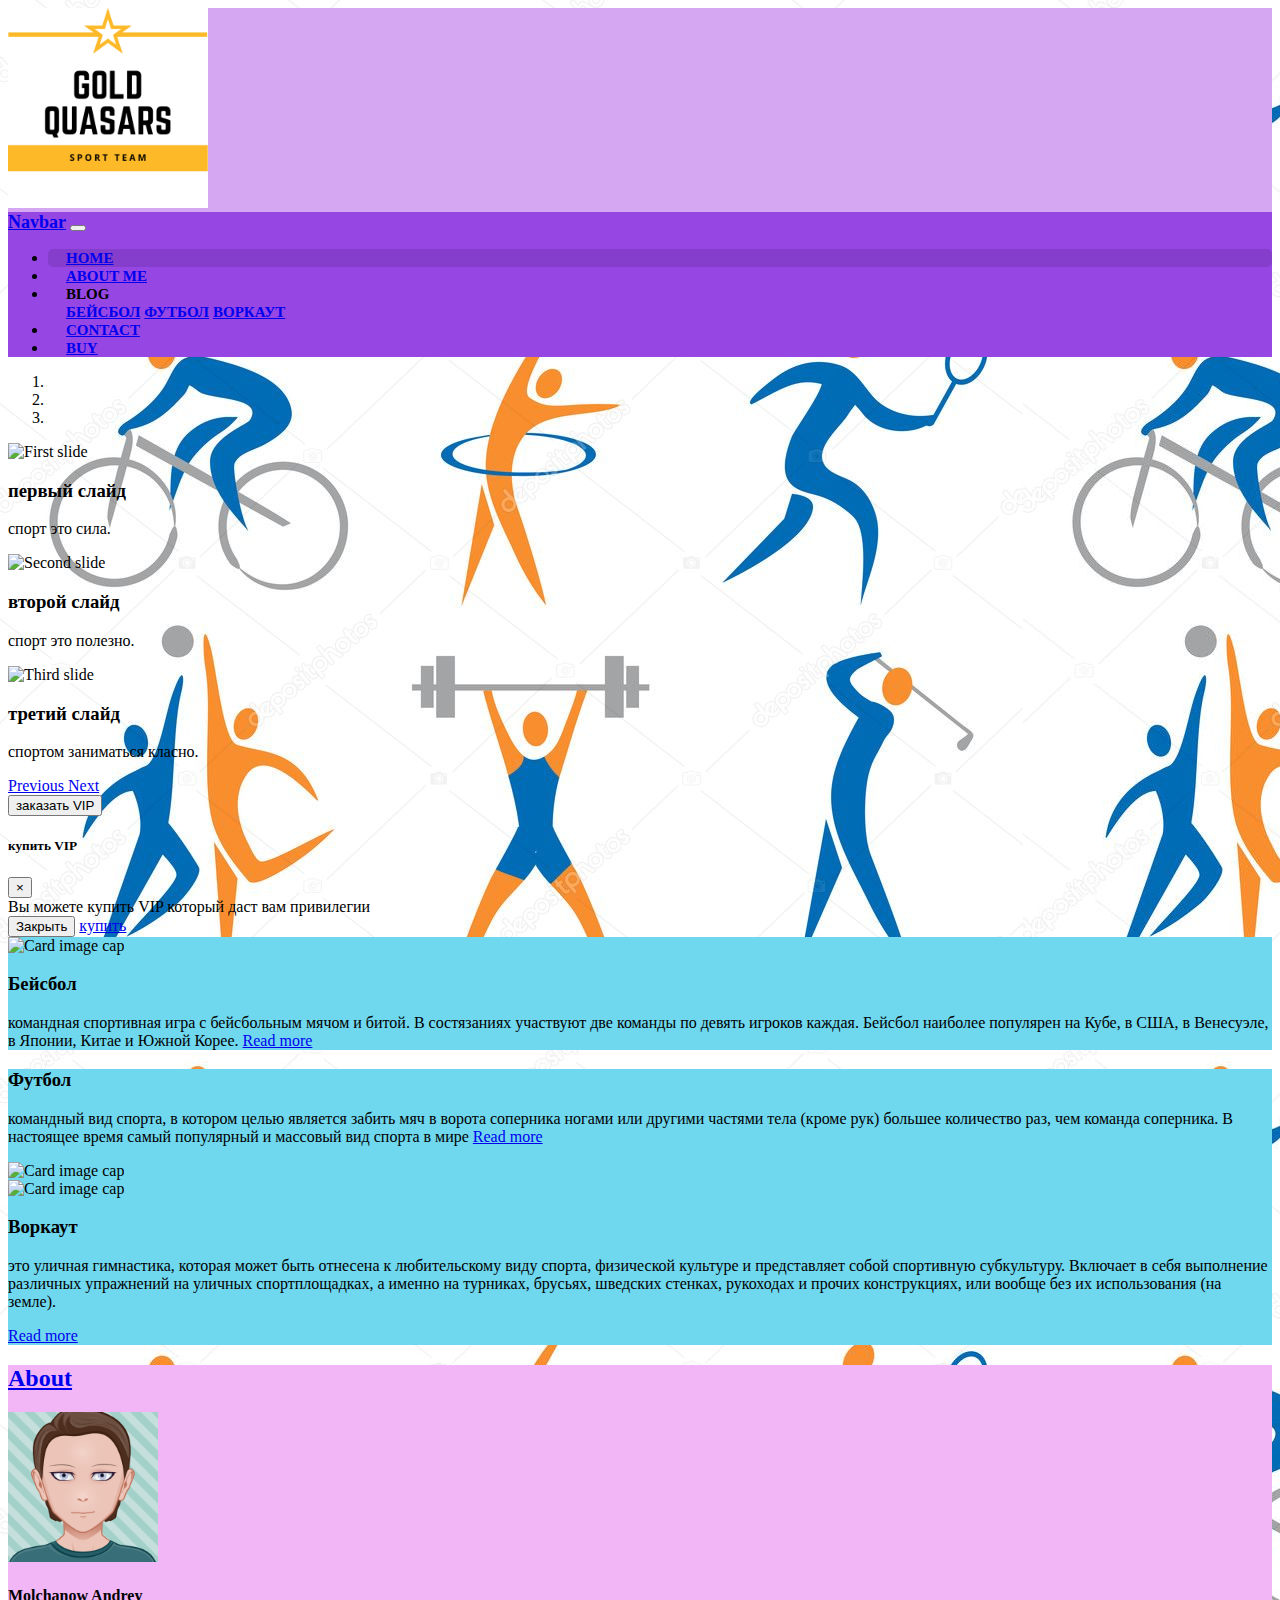
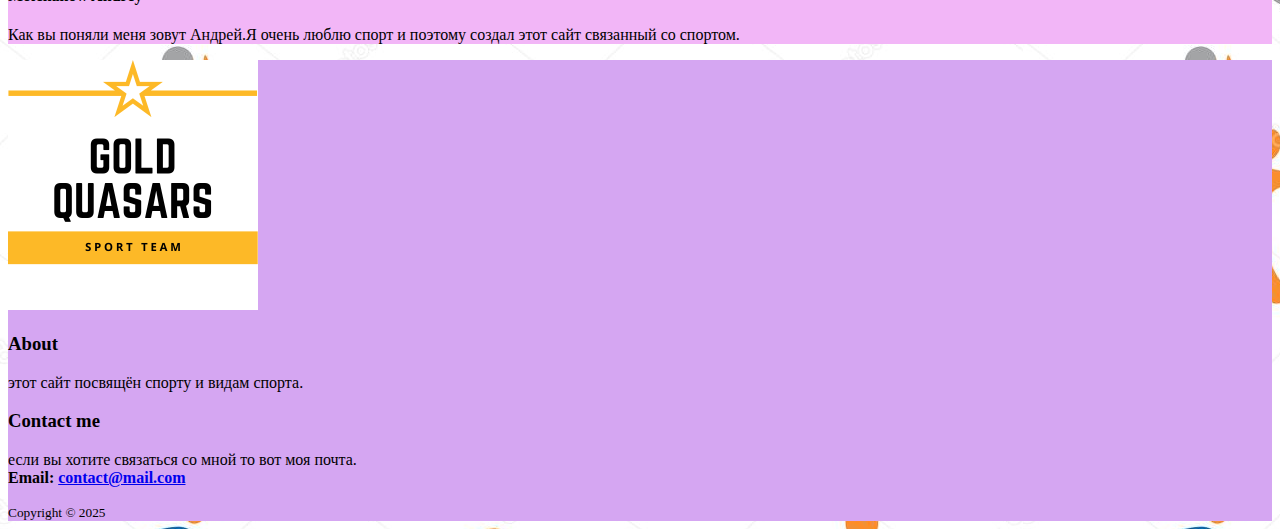
==== index.html @ 5125bf8a "sport" ====
<!DOCTYPE html>
<html lang="en">

<head>
  <meta charset="utf-8">
  <meta name="viewport" content="width=device-width, initial-scale=1">
  <title>starsport</title>

  <link rel="stylesheet" href="https://stackpath.bootstrapcdn.com/bootstrap/4.2.1/css/bootstrap.min.css" integrity="sha384-GJzZqFGwb1QTTN6wy59ffF1BuGJpLSa9DkKMp0DgiMDm4iYMj70gZWKYbI706tWS" crossorigin="anonymous">
  <link rel="stylesheet" type="text/css" href="css/10.css">

  <!-- Font Awesome 5 -->
  <link rel="stylesheet" href="https://use.fontawesome.com/releases/v5.6.3/css/all.css" integrity="sha384-UHRtZLI+pbxtHCWp1t77Bi1L4ZtiqrqD80Kn4Z8NTSRyMA2Fd33n5dQ8lWUE00s/" crossorigin="anonymous">
</head>

<body>

  <!-- HEADER -->
  <header>
    <div class="shadow-sm rounded">
      <img class="d-block mx-auto" src="img/sport Team.png" width="200" draggable="false" alt="Logo">
    </div>
  </header>

  <!-- Navbar -->
 <nav class="navbar navbar-expand-lg navbar-dark">
   <div class="container">
     <a class="navbar-brand mr-5" href="#">Navbar</a>
     <button class="navbar-toggler" type="button" data-toggle="collapse" data-target="#navbarSupportedContent" aria-controls="navbarSupportedContent" aria-expanded="false" aria-label="Toggle navigation">
       <span class="navbar-toggler-icon"></span>
     </button>
     <!-- menu -->
     <div class="collapse navbar-collapse" id="navbarSupportedContent">
       <ul class="navbar-nav mr-auto">
         <li class="nav-item active">
           <a class="nav-link" href="index.html">
             <i class="fas fa-home"></i>
             Home
           </a>
         </li>
         <li class="nav-item">
           <a class="nav-link" href="10.4.html">
             <i class="fab fa-angellist"></i>
             About me
           </a>
         </li>
         <!-- dropdown menu -->
         <li class="nav-item dropdown">
           <a class="nav-link dropdown-toggle" data-toggle="dropdown" aria-haspopup="true" aria-expanded="false">
            <i class="fas fa-bars"></i>
             Blog
           </a>
           <div class="dropdown-menu" id="custom-dropdown-menu">
             <a class="dropdown-item" href="10.1.html">Бейсбол</a>
             <a class="dropdown-item" href="10.2.html">Футбол</a>
             <a class="dropdown-item" href="10.3.html">Воркаут</a>
           </div>
         </li>
         <li class="nav-item">
           <a class="nav-link" href="10.5.html">
             <i class="fas fa-address-book"></i>
             Contact
           </a>
         </li>
         <li class="nav-item">
           <a class="nav-link" href="10.6.html">
             <i class="fab fa-angellist"></i>
             Buy
           </a>
         </li>
       </ul>
     </div>
     <!-- /menu -->
   </div>
 </nav>
 <!-- /Navbar -->


<!-- Bootstrap core JavaScript -->
<script src="https://code.jquery.com/jquery-3.3.1.slim.min.js" integrity="sha384-q8i/X+965DzO0rT7abK41JStQIAqVgRVzpbzo5smXKp4YfRvH+8abtTE1Pi6jizo" crossorigin="anonymous"></script>
<script src="https://cdnjs.cloudflare.com/ajax/libs/popper.js/1.14.6/umd/popper.min.js" integrity="sha384-wHAiFfRlMFy6i5SRaxvfOCifBUQy1xHdJ/yoi7FRNXMRBu5WHdZYu1hA6ZOblgut" crossorigin="anonymous"></script>
<script src="https://stackpath.bootstrapcdn.com/bootstrap/4.2.1/js/bootstrap.min.js" integrity="sha384-B0UglyR+jN6CkvvICOB2joaf5I4l3gm9GU6Hc1og6Ls7i6U/mkkaduKaBhlAXv9k" crossorigin="anonymous"></script>


<!-- Carousel -->
   <div id="carouselExampleIndicators" class="carousel slide carousel-fade" data-ride="carousel">
     <!-- Сarousel Indicators -->
     <!-- Сarousel Indicators -->
      <ol class="carousel-indicators">
        <li data-target="#carouselExampleIndicators" data-slide-to="0" class="active"></li>
        <li data-target="#carouselExampleIndicators" data-slide-to="1"></li>
        <li data-target="#carouselExampleIndicators" data-slide-to="2"></li>
      </ol>

      <!-- Carousel Inner -->
      <!-- Carousel Inner -->
            <div class="carousel-inner" role="listbox">
              <!-- Slide One -->
              <div class="carousel-item active">
                <img class="d-block w-100 mh-10" height="600px" src="https://image.freepik.com/free-psd/soccer-club-training-camp-banner-template_23-2148406221.jpg" alt="First slide">
                <div class="carousel-caption d-none d-md-block">
                  <h3>первый слайд</h3>
                  <p>спорт это сила.</p>
                </div>
              </div>
              <!-- Slide Two -->
              <div class="carousel-item">
                <img class="d-block w-100 mh-50" height="600px" src="https://image.freepik.com/free-psd/training-camp-social-media-post-template_23-2148406219.jpg" alt="Second slide">
                <div class="carousel-caption d-none d-md-block">
                  <h3>второй слайд</h3>
                  <p>спорт это полезно.</p>
                </div>
              </div>
              <!-- Slide Three -->
              <div class="carousel-item">
                <img class="d-block w-100 mh-50" height="600px" src="https://image.freepik.com/free-psd/soccer-club-training-camp-banner-template_23-2148406225.jpg" alt="Third slide">
                <div class="carousel-caption d-none d-md-block">
                  <h3>третий слайд</h3>
                  <p>спортом заниматься класно.</p>
                </div>
              </div>
            </div>


      <!-- Carousel Control -->
      <!-- Carousel Control -->
            <a class="carousel-control-prev" href="#carouselExampleIndicators" role="button" data-slide="prev">
                <span class="carousel-control-prev-icon" aria-hidden="true"></span>
                <span class="sr-only">Previous</span>
            </a>
            <a class="carousel-control-next" href="#carouselExampleIndicators" role="button" data-slide="next">
                <span class="carousel-control-next-icon" aria-hidden="true"></span>
                <span class="sr-only">Next</span>
            </a>

    </div>



    <!-- ! МОДАЛЬНОЕ ОКНО -->
        <div class="row m-3 p-3 d-flex justify-content-around">
          <!-- кнопка которая вызовет окно -->
          <button type="button" class="btn btn-primary" data-toggle="modal" data-target="#exampleModal">
           заказать VIP
          </button>
          <!-- Modal -->
          <div class="modal fade" id="exampleModal" tabindex="-1" role="dialog" aria-labelledby="exampleModalLabel" aria-hidden="true">
            <div class="modal-dialog" role="document">
              <div class="modal-content">
                <div class="modal-header">
                  <h5 class="modal-title" id="exampleModalLabel">купить VIP</h5>
                  <button type="button" class="close" data-dismiss="modal" aria-label="Close">
                <span aria-hidden="true">&times;</span>
              </button>
                </div>
                <div class="modal-body">
                  Вы можете купить VIP который даст вам привилегии
                </div>
                <div class="modal-footer">
                  <button type="button" class="btn btn-secondary" data-dismiss="modal">Закрыть</button>
                  <a href="10.6.html" class="btn btn-primary">купить</a>
                </div>
              </div>
            </div>
          </div>
          <!-- /modal -->
        </div>





  <!-- MAIN -->
  <main class="pt-3">
    <div class="container">
      <div class="row">

        <!-- POSTS -->
        <div class="col-md-9">
          <div id="POSTS" class="card flex-md-row mb-4 border-dark shadow-sm h-md-250">
            <img class="card-img-left flex-auto d-none d-md-block" height="250" src="https://upload.wikimedia.org/wikipedia/commons/6/6d/Baseball_swing.jpg" alt="Card image cap">
            <div class="card-body d-flex flex-column align-items-start">

              <h3 class="card-title mb-0">Бейсбол</h3>
              <p class="card-text mb-auto">
                <p class="custom-1">
                  командная спортивная игра с бейсбольным мячом и битой. В состязаниях участвуют две команды по девять игроков каждая.
                  Бейсбол наиболее популярен на Кубе, в США, в Венесуэле, в Японии, Китае и Южной Корее.
              <a href="10.1.html" class="btn-yellow">Read more</a>
            </div>
          </div>
          <div id="POSTS" class="card flex-md-row mb-4 border-dark shadow-sm h-md-250">

            <div class="card-body d-flex flex-column align-items-start">
              <h3 class="card-title mb-0">Футбол</h3>
              <p class="card-text mb-auto">
                <p class="custom-1">
              командный вид спорта, в котором целью является забить мяч в ворота соперника ногами или другими частями тела (кроме рук) большее количество раз, чем команда соперника. В настоящее время самый популярный и массовый вид спорта в мире
              <a href="10.2.html" class="btn-yellow">Read more</a>
            </div>
            <img class="card-img-right flex-auto d-none d-md-block" height="250" src="https://upload.wikimedia.org/wikipedia/commons/d/da/Shunsuke1_20080622.jpg" alt="Card image cap">
          </div>
          <div id="POSTS" class="card flex-md-row mb-4 border-dark shadow-sm h-md-250">
            <img class="card-img-left flex-auto d-none d-md-block" height="250" src="https://upload.wikimedia.org/wikipedia/commons/7/76/Human_Flag_von_Sven_Kohl_%28Calisthenic_Movement%29%2C_2013.jpg" alt="Card image cap">
            <div class="card-body d-flex flex-column align-items-start">

              <h3 class="card-title mb-0">Воркаут</h3>
              <p class="card-text mb-auto">
                <p class="custom-1">
                 это уличная гимнастика, которая может быть отнесена к любительскому виду спорта, физической культуре и представляет собой спортивную субкультуру. Включает в себя выполнение различных упражнений на уличных спортплощадках, а именно на турниках, брусьях, шведских стенках, рукоходах и прочих конструкциях, или вообще без их использования (на земле).
              </p>
              <a href="10.3.html" class="btn-yellow">Read more</a>
            </div>
          </div>
          <!-- /card-group -->
        </div>
        <!-- /col-md-9 -->

        <!-- ASIDE -->
        <div class="col-md-3 mx-auto mb-3 text-center ">
          <div id="About" class="blog-sidebar p-2 shadow-sm rounded">
            <!-- About -->
            <a href="10.4.html" class="btn-yellow"><h2>About</h2></a>
            <img src="img/myAvatar (1).png" class="img-fluid rounded-circle" width="150" alt="Rob Smith">
            <h4>Molchanow Andrey</h4>
            <p>
              <p class="custom-2">
              Как вы поняли меня зовут Андрей.Я очень люблю спорт и поэтому создал этот сайт связанный со спортом.
            </p>
          </div>
        </div>
        <!-- /blog-aside -->

      </div>
      <!-- /row -->
    </div>
    <!-- /container -->
  </main>


  <!-- FOOTER -->
  <footer class="border-top">
    <div class="container">
      <!-- Logo - Posts - Nav -->
      <div class="row py-3 text-light">
        <!-- Logo -->
        <div class="col-md-4 ">
          <img src="img/sport Team.png" alt="Logo" width="250" class="img-fluid">
        </div>
        <!-- About -->
        <div class="col-md-4">
          <h3>About</h3>
          <p>
            этот сайт посвящён спорту и видам спорта.
          </p>
        </div>
        <!-- Contact me -->
        <div class="col-md-4">
          <h3>Contact me</h3>
          <p>
            если вы хотите связаться со мной то вот моя почта.
            <br><strong>Email: <a href="#" class="text-white">contact@mail.com</a></strong>
          </p>
        </div>

      </div>
      <!-- /row -->

      <!-- Copyright -->
      <div class="row py-3 d-flex justify-content-center  border-top">
        <small class="d-block text-light">Copyright &copy; 2025 </small>
      </div>

    </div>
    <!-- /container -->
  </footer>

</body>

</html>
---- css/10.css ----
/* Header, footer */
header, footer {
  background-color: rgb(213, 166, 242);
}

body{
  background-image: url("../img/1.jpg");
}

#About{
  background-color: rgb(242, 182, 247);
}
#POSTS{
  background-color: rgb(111, 215, 238);
}
nav {
  background-color: #9546e3;
}

/* Navbar */

.navbar-brand {
  font-size: 18px;
  font-weight: 600;
}

.nav-link, .dropdown-item {
  font-size: 15px;
  font-weight: 600;
  text-transform: uppercase;
}

nav li {
  padding: 0 18px;
}

nav li.active, nav li.active:before {
  background-color: rgba(0, 0, 0, 0.1);
  border-radius: 5px;
}
.custom-1 {
  font-family: 'Merriweather', serif;
}
.custom-2 {
font-family: 'Cinzel', serif;
}
.custom-3 {
font-family: 'Anton', sans-serif;
}
.custom-4 {
font-family: 'Merriweather', serif;
}
.custom-5 {
font-family: 'Pacifico', cursive;
}
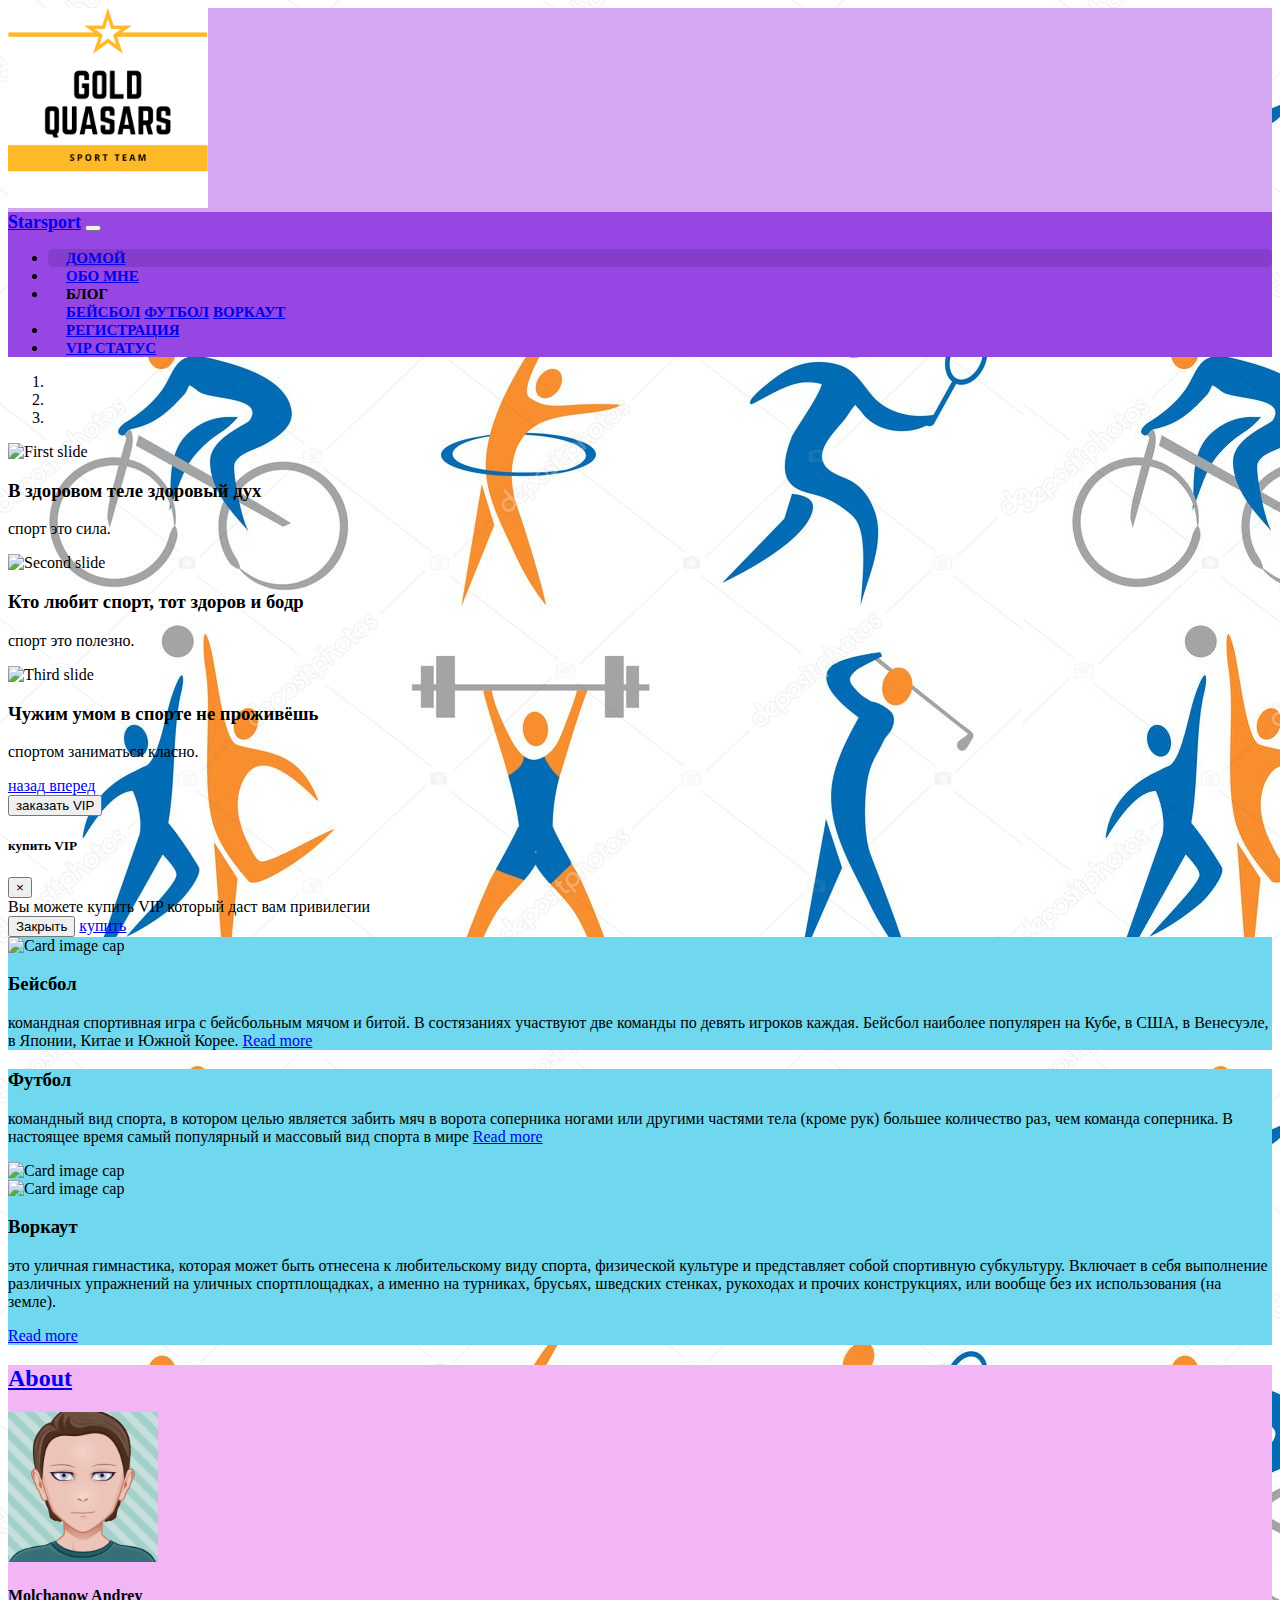
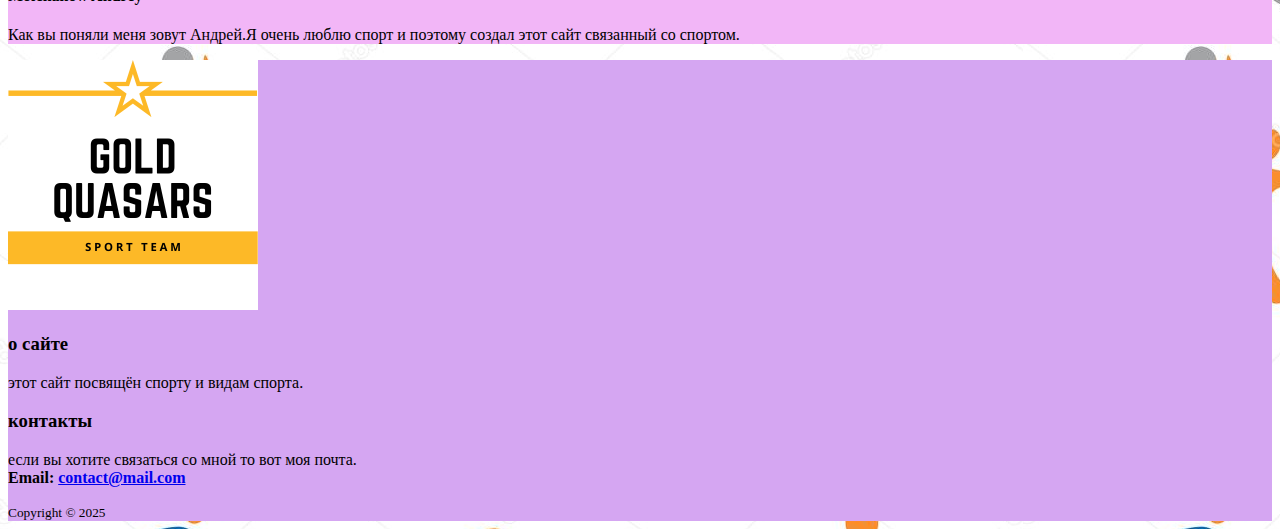
==== commit 039281c9: "Add files via upload" ====
--- a/index.html
+++ b/index.html
@@ -4,7 +4,9 @@
 <head>
   <meta charset="utf-8">
   <meta name="viewport" content="width=device-width, initial-scale=1">
-  <title>starsport</title>
+  <title>Starsport</title>
+
+  <link rel="icon" href="img/favicon.ico"   type="image/x-icon">
 
   <link rel="stylesheet" href="https://stackpath.bootstrapcdn.com/bootstrap/4.2.1/css/bootstrap.min.css" integrity="sha384-GJzZqFGwb1QTTN6wy59ffF1BuGJpLSa9DkKMp0DgiMDm4iYMj70gZWKYbI706tWS" crossorigin="anonymous">
   <link rel="stylesheet" type="text/css" href="css/10.css">
@@ -25,7 +27,7 @@
   <!-- Navbar -->
  <nav class="navbar navbar-expand-lg navbar-dark">
    <div class="container">
-     <a class="navbar-brand mr-5" href="#">Navbar</a>
+     <a class="navbar-brand mr-5" href="#">Starsport</a>
      <button class="navbar-toggler" type="button" data-toggle="collapse" data-target="#navbarSupportedContent" aria-controls="navbarSupportedContent" aria-expanded="false" aria-label="Toggle navigation">
        <span class="navbar-toggler-icon"></span>
      </button>
@@ -35,20 +37,20 @@
          <li class="nav-item active">
            <a class="nav-link" href="index.html">
              <i class="fas fa-home"></i>
-             Home
+             домой
            </a>
          </li>
          <li class="nav-item">
            <a class="nav-link" href="10.4.html">
              <i class="fab fa-angellist"></i>
-             About me
+             обо мне
            </a>
          </li>
          <!-- dropdown menu -->
          <li class="nav-item dropdown">
            <a class="nav-link dropdown-toggle" data-toggle="dropdown" aria-haspopup="true" aria-expanded="false">
             <i class="fas fa-bars"></i>
-             Blog
+             блог
            </a>
            <div class="dropdown-menu" id="custom-dropdown-menu">
              <a class="dropdown-item" href="10.1.html">Бейсбол</a>
@@ -59,13 +61,13 @@
          <li class="nav-item">
            <a class="nav-link" href="10.5.html">
              <i class="fas fa-address-book"></i>
-             Contact
+             регистрация
            </a>
          </li>
          <li class="nav-item">
            <a class="nav-link" href="10.6.html">
              <i class="fab fa-angellist"></i>
-             Buy
+             VIP статус
            </a>
          </li>
        </ul>
@@ -98,24 +100,24 @@
               <!-- Slide One -->
               <div class="carousel-item active">
                 <img class="d-block w-100 mh-10" height="600px" src="https://image.freepik.com/free-psd/soccer-club-training-camp-banner-template_23-2148406221.jpg" alt="First slide">
-                <div class="carousel-caption d-none d-md-block">
-                  <h3>первый слайд</h3>
+                <div class="carousel-caption d-none d-md-block text-warning">
+                  <h3>В здоровом теле здоровый дух</h3>
                   <p>спорт это сила.</p>
                 </div>
               </div>
               <!-- Slide Two -->
               <div class="carousel-item">
                 <img class="d-block w-100 mh-50" height="600px" src="https://image.freepik.com/free-psd/training-camp-social-media-post-template_23-2148406219.jpg" alt="Second slide">
-                <div class="carousel-caption d-none d-md-block">
-                  <h3>второй слайд</h3>
-                  <p>спорт это полезно.</p>
+                <div class="carousel-caption d-none d-md-block text-primary">
+                  <h3><d>Кто любит спорт, тот здоров и бодр</d></h3>
+                  <p><d>спорт это полезно.</d></p>
                 </div>
               </div>
               <!-- Slide Three -->
               <div class="carousel-item">
                 <img class="d-block w-100 mh-50" height="600px" src="https://image.freepik.com/free-psd/soccer-club-training-camp-banner-template_23-2148406225.jpg" alt="Third slide">
                 <div class="carousel-caption d-none d-md-block">
-                  <h3>третий слайд</h3>
+                  <h3>Чужим умом в спорте не проживёшь</h3>
                   <p>спортом заниматься класно.</p>
                 </div>
               </div>
@@ -126,11 +128,11 @@
       <!-- Carousel Control -->
             <a class="carousel-control-prev" href="#carouselExampleIndicators" role="button" data-slide="prev">
                 <span class="carousel-control-prev-icon" aria-hidden="true"></span>
-                <span class="sr-only">Previous</span>
+                <span class="sr-only">назад</span>
             </a>
             <a class="carousel-control-next" href="#carouselExampleIndicators" role="button" data-slide="next">
                 <span class="carousel-control-next-icon" aria-hidden="true"></span>
-                <span class="sr-only">Next</span>
+                <span class="sr-only">вперед</span>
             </a>
 
     </div>
@@ -249,14 +251,14 @@
         </div>
         <!-- About -->
         <div class="col-md-4">
-          <h3>About</h3>
+          <h3>о сайте</h3>
           <p>
             этот сайт посвящён спорту и видам спорта.
           </p>
         </div>
         <!-- Contact me -->
         <div class="col-md-4">
-          <h3>Contact me</h3>
+          <h3>контакты</h3>
           <p>
             если вы хотите связаться со мной то вот моя почта.
             <br><strong>Email: <a href="#" class="text-white">contact@mail.com</a></strong>
--- a/css/10.css
+++ b/css/10.css
@@ -53,3 +53,6 @@
 .custom-5 {
 font-family: 'Pacifico', cursive;
 }
+.d {
+background-color: #4febd8;
+}
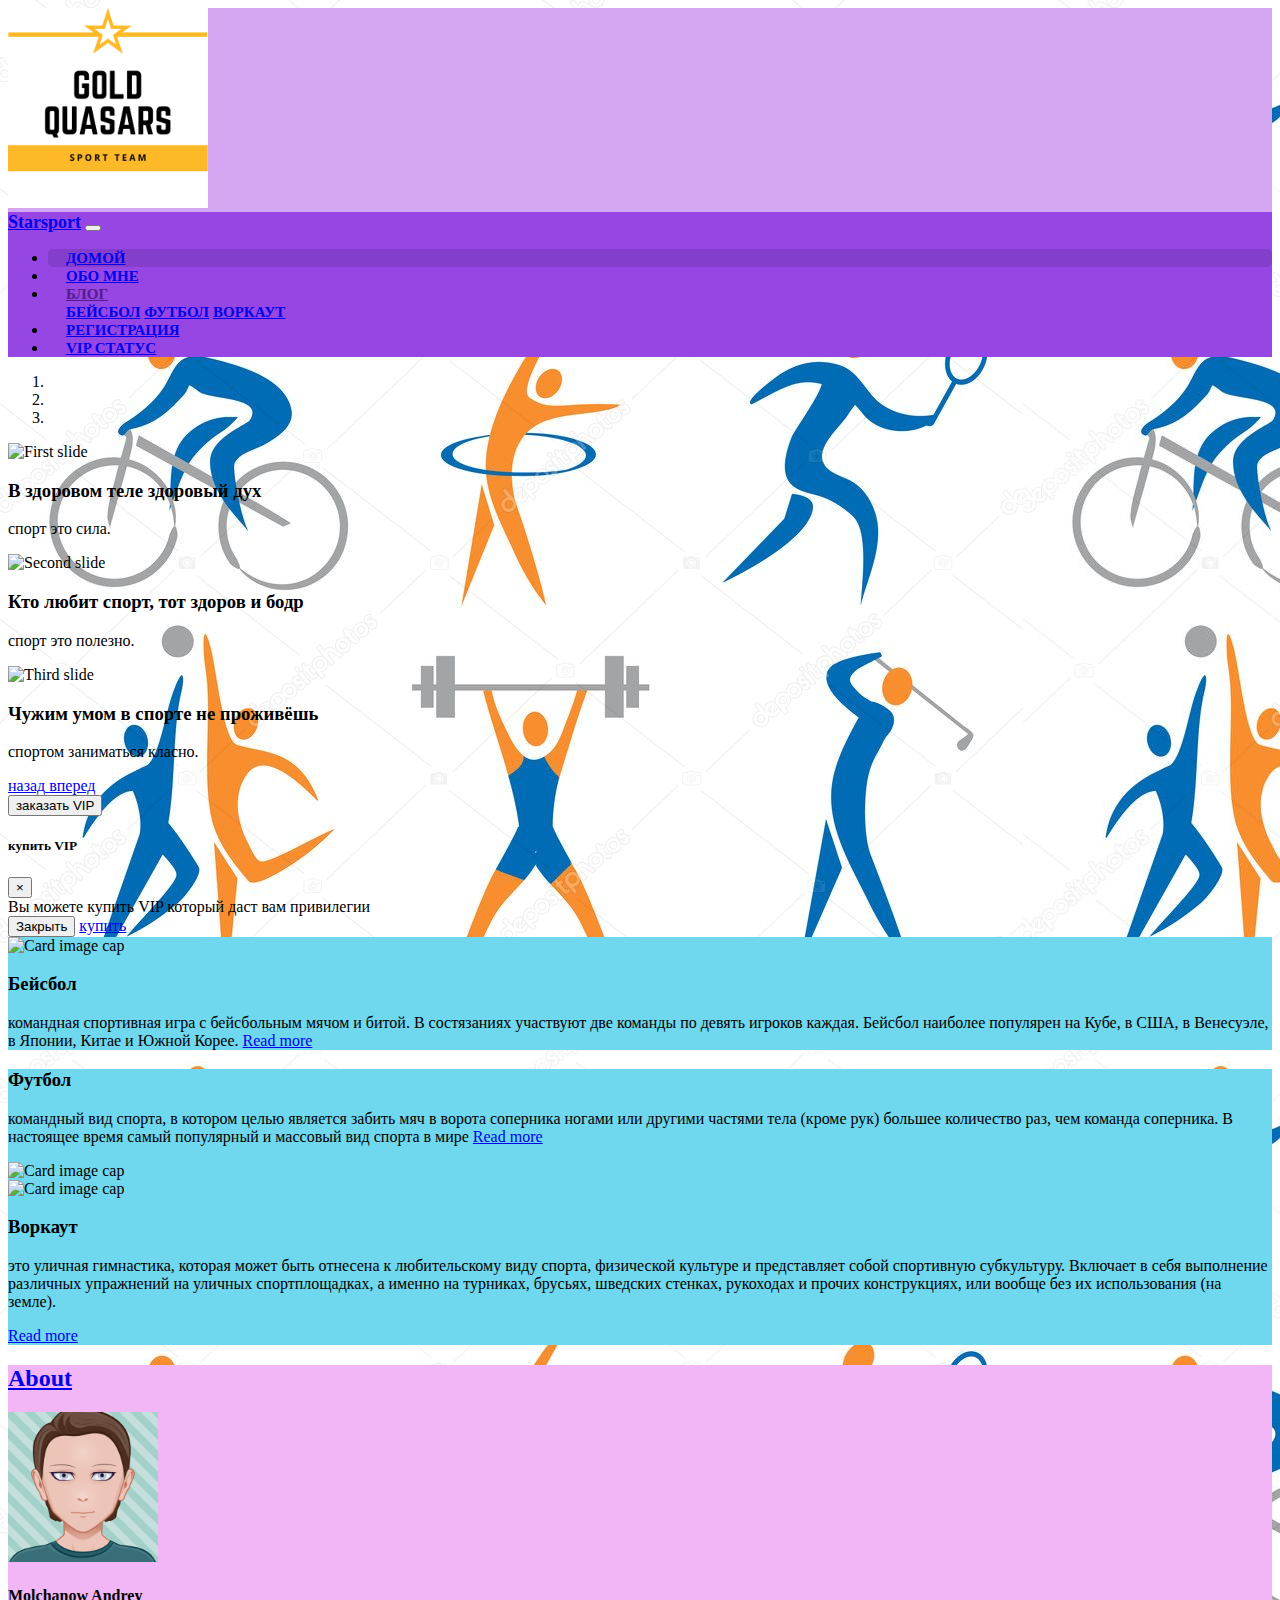
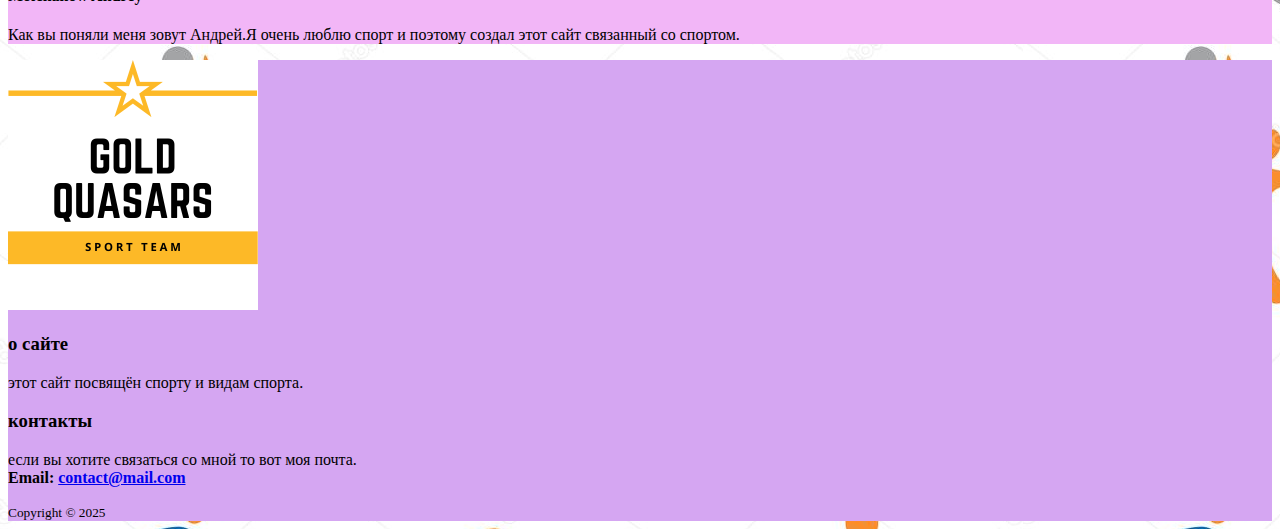
==== commit 9966cb99: "d" ====
--- a/index.html
+++ b/index.html
@@ -1,5 +1,5 @@
 <!DOCTYPE html>
-<html lang="en">
+<html lang="ru">
 
 <head>
   <meta charset="utf-8">
@@ -20,7 +20,7 @@
   <!-- HEADER -->
   <header>
     <div class="shadow-sm rounded">
-      <img class="d-block mx-auto" src="img/sport Team.png" width="200" draggable="false" alt="Logo">
+      <img class="d-block mx-auto" src="img/sportTeam.png" width="200" draggable="false" alt="Logo">
     </div>
   </header>
 
@@ -48,7 +48,7 @@
          </li>
          <!-- dropdown menu -->
          <li class="nav-item dropdown">
-           <a class="nav-link dropdown-toggle" data-toggle="dropdown" aria-haspopup="true" aria-expanded="false">
+           <a href="" class="nav-link dropdown-toggle" data-toggle="dropdown" aria-haspopup="true" aria-expanded="false">
             <i class="fas fa-bars"></i>
              блог
            </a>
@@ -99,7 +99,7 @@
             <div class="carousel-inner" role="listbox">
               <!-- Slide One -->
               <div class="carousel-item active">
-                <img class="d-block w-100 mh-10" height="600px" src="https://image.freepik.com/free-psd/soccer-club-training-camp-banner-template_23-2148406221.jpg" alt="First slide">
+                <img class="d-block w-100 mh-10" height="600" src="https://image.freepik.com/free-psd/soccer-club-training-camp-banner-template_23-2148406221.jpg" alt="First slide">
                 <div class="carousel-caption d-none d-md-block text-warning">
                   <h3>В здоровом теле здоровый дух</h3>
                   <p>спорт это сила.</p>
@@ -107,15 +107,15 @@
               </div>
               <!-- Slide Two -->
               <div class="carousel-item">
-                <img class="d-block w-100 mh-50" height="600px" src="https://image.freepik.com/free-psd/training-camp-social-media-post-template_23-2148406219.jpg" alt="Second slide">
+                <img class="d-block w-100 mh-50" height="600" src="https://image.freepik.com/free-psd/training-camp-social-media-post-template_23-2148406219.jpg" alt="Second slide">
                 <div class="carousel-caption d-none d-md-block text-primary">
-                  <h3><d>Кто любит спорт, тот здоров и бодр</d></h3>
-                  <p><d>спорт это полезно.</d></p>
+                  <h3>Кто любит спорт, тот здоров и бодр</h3>
+                  <p>спорт это полезно.</p>
                 </div>
               </div>
               <!-- Slide Three -->
               <div class="carousel-item">
-                <img class="d-block w-100 mh-50" height="600px" src="https://image.freepik.com/free-psd/soccer-club-training-camp-banner-template_23-2148406225.jpg" alt="Third slide">
+                <img class="d-block w-100 mh-50" height="600" src="https://image.freepik.com/free-psd/soccer-club-training-camp-banner-template_23-2148406225.jpg" alt="Third slide">
                 <div class="carousel-caption d-none d-md-block">
                   <h3>Чужим умом в спорте не проживёшь</h3>
                   <p>спортом заниматься класно.</p>
@@ -223,7 +223,7 @@
           <div id="About" class="blog-sidebar p-2 shadow-sm rounded">
             <!-- About -->
             <a href="10.4.html" class="btn-yellow"><h2>About</h2></a>
-            <img src="img/myAvatar (1).png" class="img-fluid rounded-circle" width="150" alt="Rob Smith">
+            <img src="img/myAvatar.png" class="img-fluid rounded-circle" width="150" alt="Rob Smith">
             <h4>Molchanow Andrey</h4>
             <p>
               <p class="custom-2">
@@ -247,7 +247,7 @@
       <div class="row py-3 text-light">
         <!-- Logo -->
         <div class="col-md-4 ">
-          <img src="img/sport Team.png" alt="Logo" width="250" class="img-fluid">
+          <img src="img/sportTeam.png" alt="Logo" width="250" class="img-fluid">
         </div>
         <!-- About -->
         <div class="col-md-4">
--- a/css/10.css
+++ b/css/10.css
@@ -11,6 +11,9 @@
   background-color: rgb(242, 182, 247);
 }
 #POSTS{
+  background-color: rgb(111, 215, 238);
+}
+#POSTS1{
   background-color: rgb(111, 215, 238);
 }
 nav {
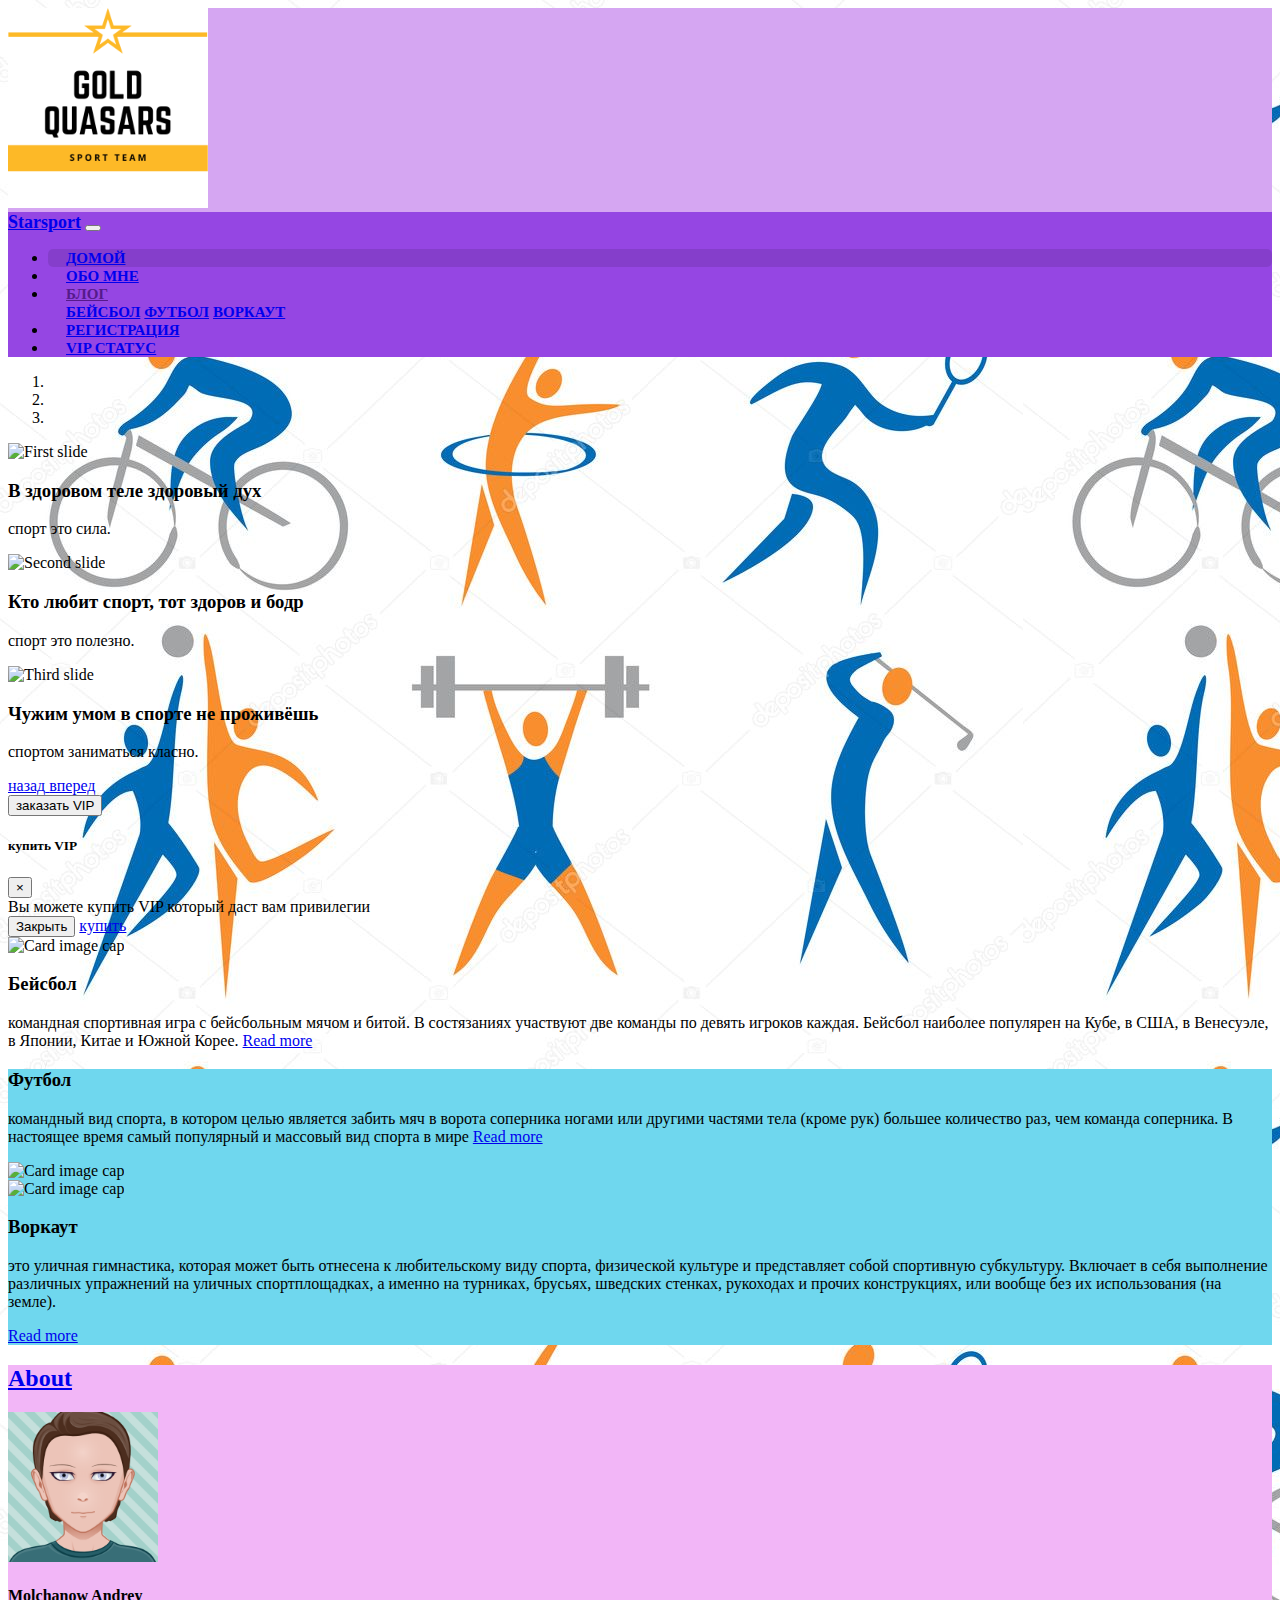
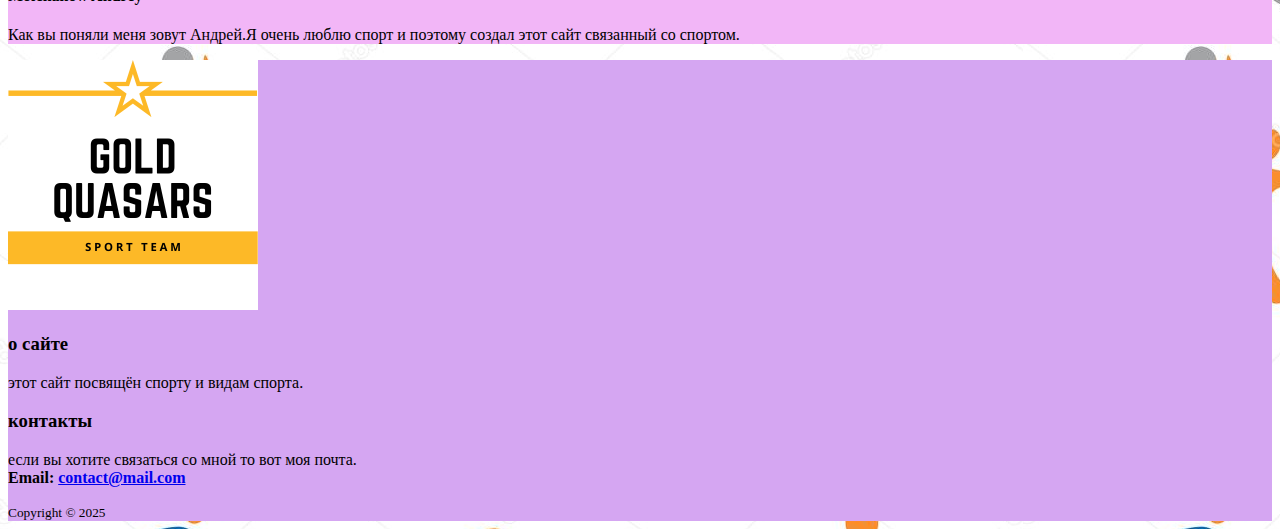
==== commit 57784c67: "d" ====
--- a/index.html
+++ b/index.html
@@ -179,7 +179,7 @@
 
         <!-- POSTS -->
         <div class="col-md-9">
-          <div id="POSTS" class="card flex-md-row mb-4 border-dark shadow-sm h-md-250">
+          <div id="POSTS2" class="card flex-md-row mb-4 border-dark shadow-sm h-md-250">
             <img class="card-img-left flex-auto d-none d-md-block" height="250" src="https://upload.wikimedia.org/wikipedia/commons/6/6d/Baseball_swing.jpg" alt="Card image cap">
             <div class="card-body d-flex flex-column align-items-start">
 
@@ -202,7 +202,7 @@
             </div>
             <img class="card-img-right flex-auto d-none d-md-block" height="250" src="https://upload.wikimedia.org/wikipedia/commons/d/da/Shunsuke1_20080622.jpg" alt="Card image cap">
           </div>
-          <div id="POSTS" class="card flex-md-row mb-4 border-dark shadow-sm h-md-250">
+          <div id="POSTS1" class="card flex-md-row mb-4 border-dark shadow-sm h-md-250">
             <img class="card-img-left flex-auto d-none d-md-block" height="250" src="https://upload.wikimedia.org/wikipedia/commons/7/76/Human_Flag_von_Sven_Kohl_%28Calisthenic_Movement%29%2C_2013.jpg" alt="Card image cap">
             <div class="card-body d-flex flex-column align-items-start">
 
